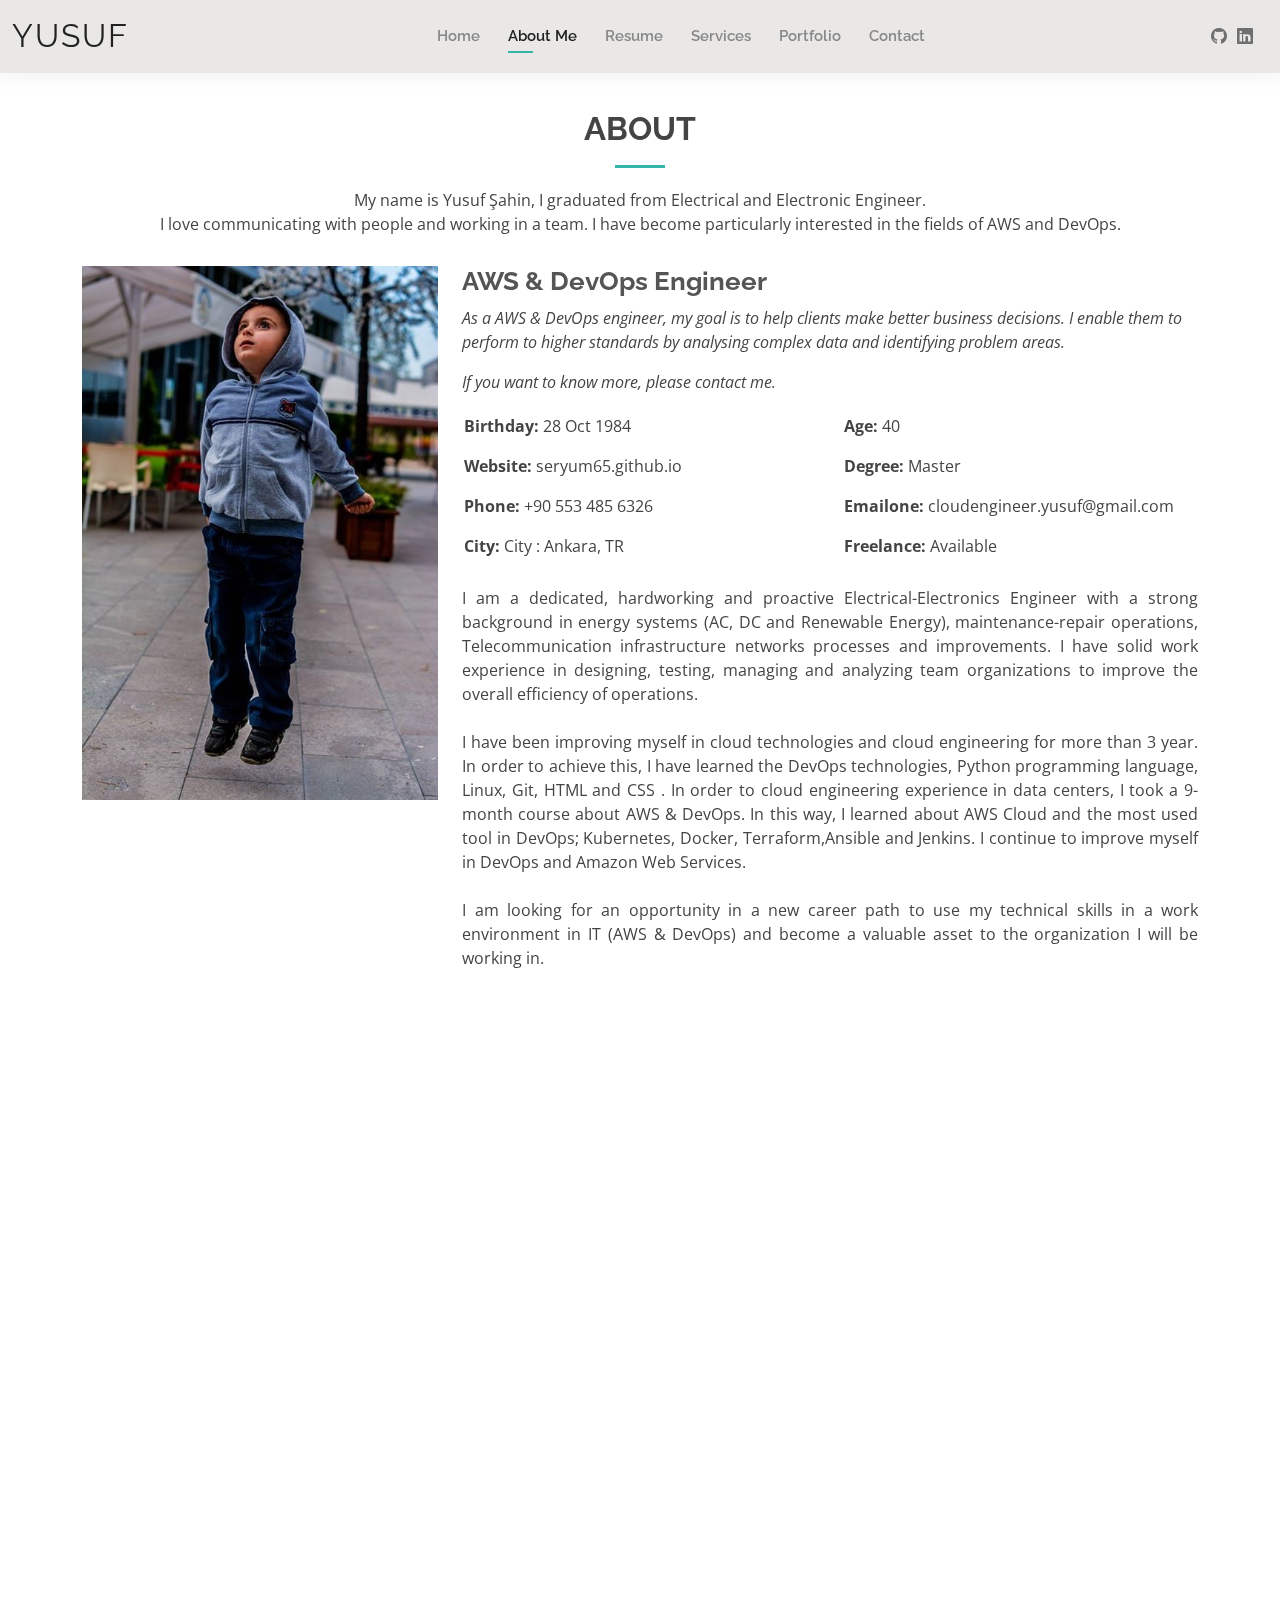
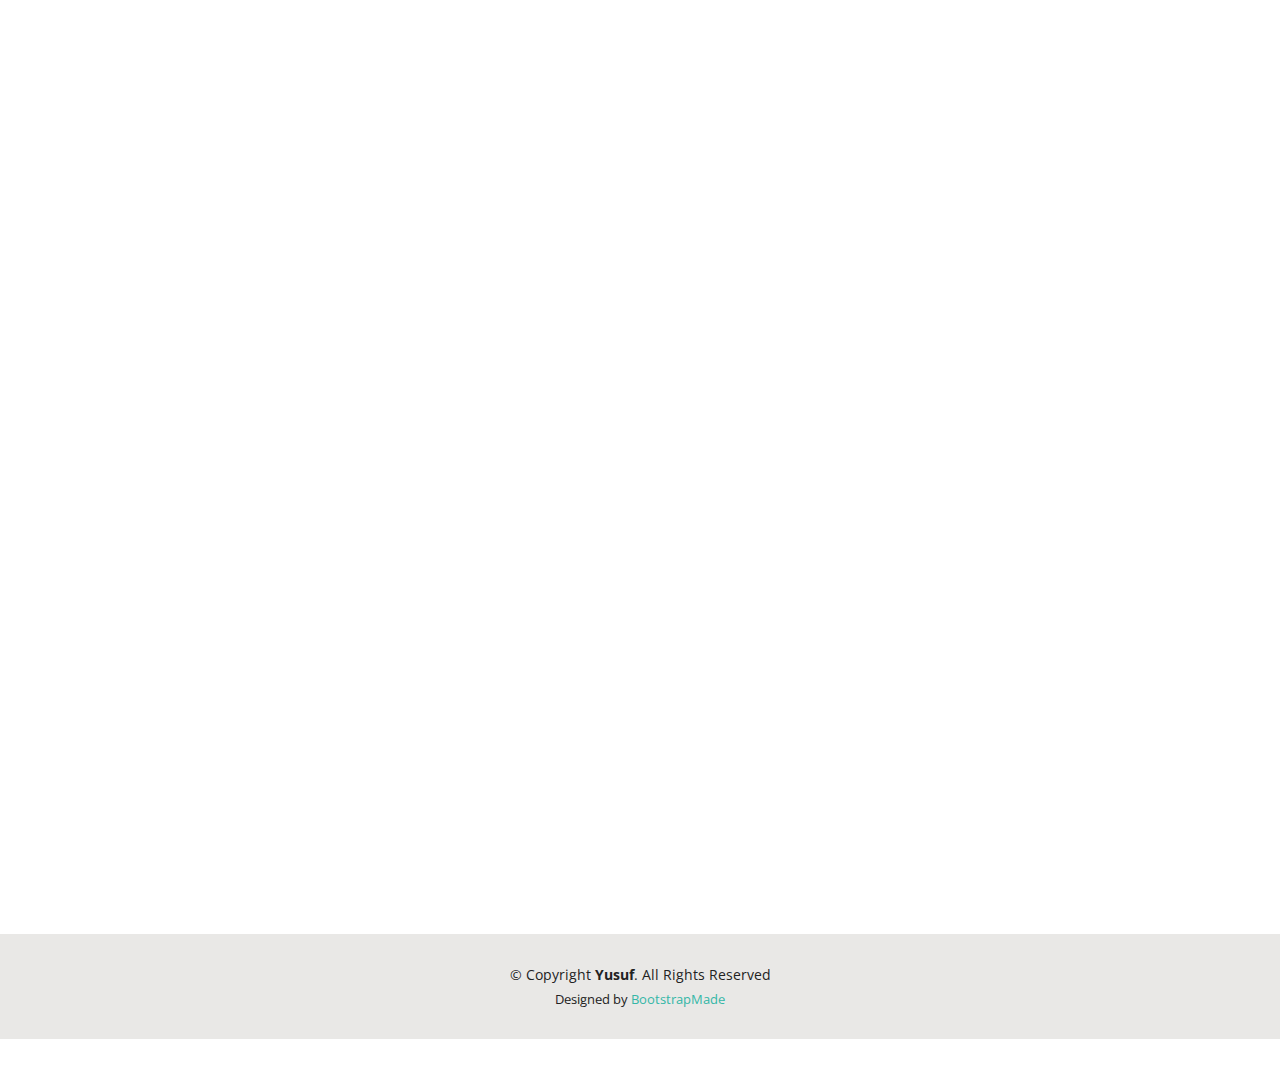
==== about.html @ 9a380975 "updt" ====
<!DOCTYPE html>
<html lang="en">

<head>
  <meta charset="utf-8">
  <meta content="width=device-width, initial-scale=1.0" name="viewport">

  <title>About - Yusuf Offical Website</title>
  <meta content="" name="description">
  <meta content="" name="keywords">

  <!-- Favicons -->
  <link href="assets/img/favicon.png" rel="icon">
  <link href="assets/img/apple-touch-icon.png" rel="apple-touch-icon">

  <!-- Google Fonts -->
  <link href="https://fonts.googleapis.com/css?family=Open+Sans:300,300i,400,400i,600,600i,700,700i|Raleway:300,300i,400,400i,500,500i,600,600i,700,700i|Poppins:300,300i,400,400i,500,500i,600,600i,700,700i" rel="stylesheet">

  <!-- Vendor CSS Files -->
  <link href="assets/vendor/aos/aos.css" rel="stylesheet">
  <link href="assets/vendor/bootstrap/css/bootstrap.min.css" rel="stylesheet">
  <link href="assets/vendor/bootstrap-icons/bootstrap-icons.css" rel="stylesheet">
  <link href="assets/vendor/boxicons/css/boxicons.min.css" rel="stylesheet">
  <link href="assets/vendor/glightbox/css/glightbox.min.css" rel="stylesheet">
  <link href="assets/vendor/swiper/swiper-bundle.min.css" rel="stylesheet">

  <!-- Template Main CSS File -->
  <link href="assets/css/style.css" rel="stylesheet">

  <!-- =======================================================
  * Template Name: Yusuf - v4.7.0
  * Template URL: https://bootstrapmade.com/Yusuf-free-bootstrap-cv-resume-html-template/
  * Author: BootstrapMade.com
  * License: https://bootstrapmade.com/license/
  ======================================================== -->
</head>

<body>

  <!-- ======= Header ======= -->
  <header id="header" class="fixed-top">
    <div class="container-fluid d-flex justify-content-between align-items-center">

      <h1 class="logo me-auto me-lg-0"><a href="index.html">Yusuf</a></h1>
      <!-- Uncomment below if you prefer to use an image logo -->
      <!-- <a href="index.html" class="logo"><img src="assets/img/logo.png" alt="" class="img-fluid"></a>-->

      <nav id="navbar" class="navbar order-last order-lg-0">
        <ul>
          <li><a href="index.html">Home</a></li>
          <li><a class="active" href="about.html">About Me</a></li>
          <li><a href="resume.html">Resume</a></li>
          <li><a href="services.html">Services</a></li>
          <li><a href="portfolio.html">Portfolio</a></li>
          <li><a href="contact.html">Contact</a></li>
        </ul>
        <i class="bi bi-list mobile-nav-toggle"></i>
      </nav><!-- .navbar -->

      <div class="header-social-links">
        <a href="https://github.com/seryum65" class="github"><i class="bi bi-github"></i></a>
        <a href="https://www.linkedin.com/in/sahin-yusuf" class="linkedin"><i class="bi bi-linkedin"></i></i></a>

      </div>

    </div>

  </header><!-- End Header -->

  <main id="main">

    <!-- ======= About Section ======= -->
    <section id="about" class="about">
      <div class="container" data-aos="fade-up">

        <div class="section-title">
          <h2>About</h2>
          <p>My name is Yusuf Şahin, I graduated from Electrical and Electronic Engineer. <br> I love communicating with people and working in a team. I have become particularly interested in the fields of AWS and DevOps.</p>
        </div>
      

        <div class="row">
          <div class="col-lg-4">
            <img src="assets/img/IMG_2608.JPG" class="img-fluid" alt="profil photo" width="600" height="400">
          </div>
          <div class="col-lg-8 pt-4 pt-lg-0 content">
            <h3>AWS &amp; DevOps Engineer</h3>
            <p class="fst-italic">
              As a AWS & DevOps engineer, my goal is to help clients make better business decisions. I enable them to perform to higher standards by analysing complex data and identifying problem areas.
            </p>
            <p class="fst-italic">
              If you want to know more, please contact me.
            </p>
            
            <div class="row">
              <div class="col-lg-6">
                <ul>
                  <li><i class="bi bi-rounded-right"></i> <strong>Birthday:</strong> 28 Oct 1984</li>
                  <li><i class="bi bi-rounded-right"></i> <strong>Website:</strong> seryum65.github.io</li>
                  <li><i class="bi bi-rounded-right"></i> <strong>Phone:</strong> +90 553 485 6326</li>
                  <li><i class="bi bi-rounded-right"></i> <strong>City:</strong> City : Ankara, TR</li>
                </ul>
              </div>
              <div class="col-lg-6">
                <ul>
                  <li><i class="bi bi-rounded-right"></i> <strong>Age:</strong> 40</li>
                  <li><i class="bi bi-rounded-right"></i> <strong>Degree:</strong> Master</li>
                  <li><i class="bi bi-rounded-right"></i> <strong>Emailone:</strong> cloudengineer.yusuf@gmail.com</li>
                  <li><i class="bi bi-rounded-right"></i> <strong>Freelance:</strong> Available</li>
                </ul>
              </div>
            </div>
            <p style="text-align:justify">
              I am a dedicated, hardworking and proactive Electrical-Electronics Engineer with a strong background in energy systems (AC, DC and Renewable Energy), maintenance-repair operations, Telecommunication infrastructure networks processes and improvements. I have solid work experience in designing, testing, managing and analyzing team organizations to improve the overall efficiency of operations. 
              <br><br>
              I have been improving myself in cloud technologies and cloud engineering for more than 3 year. In order to achieve this, I have learned the DevOps technologies, Python programming language, Linux, Git, HTML and CSS . In order to cloud engineering experience in data centers, I took a 9-month course about AWS & DevOps. In this way, I learned about AWS Cloud and the most used tool in DevOps; Kubernetes, Docker, Terraform,Ansible and Jenkins. I continue to improve myself in DevOps and Amazon Web Services.
              <br><br>
              I am looking for an opportunity in a new career path to use my technical skills in a work environment in IT (AWS & DevOps) and become a valuable asset to the organization I will be working in.
            </p>
          </div>
        </div>

      </div>
    </section><!-- End About Section -->

    <!-- ======= Skills Section ======= -->
    <section id="skills" class="skills">
      <div class="container" data-aos="fade-up">

        <div class="section-title">
          <h2>Skills</h2>
          <p>My skills in the field of IT are listed below. For detailed information, please check my resume.</p>
        </div>

        <div class="row skills-content">

          <div class="col-lg-6">

            <div class="progress">
              <span class="skill">AWS <i class="val">95%</i></span>
              <div class="progress-bar-wrap">
                <div class="progress-bar" role="progressbar" aria-valuenow="95" aria-valuemin="0" aria-valuemax="100"></div>
              </div>
            </div>

            <div class="progress">
              <span class="skill">docker <i class="val">98%</i></span>
              <div class="progress-bar-wrap">
                <div class="progress-bar" role="progressbar" aria-valuenow="90" aria-valuemin="0" aria-valuemax="100"></div>
              </div>
            </div>

            <div class="progress">
              <span class="skill">kubernetes <i class="val">95%</i></span>
              <div class="progress-bar-wrap">
                <div class="progress-bar" role="progressbar" aria-valuenow="95" aria-valuemin="0" aria-valuemax="100"></div>
              </div>
            </div>

            <div class="progress">
              <span class="skill">Terraform <i class="val">95%</i></span>
              <div class="progress-bar-wrap">
                <div class="progress-bar" role="progressbar" aria-valuenow="95" aria-valuemin="0" aria-valuemax="100"></div>
              </div>
            </div>

            <div class="progress">
              <span class="skill">Ansible <i class="val">90%</i></span>
              <div class="progress-bar-wrap">
                <div class="progress-bar" role="progressbar" aria-valuenow="90" aria-valuemin="0" aria-valuemax="100"></div>
              </div>
            </div>

          </div>

          <div class="col-lg-6">

            <div class="progress">
              <span class="skill">Git & GitHub <i class="val">100%</i></span>
              <div class="progress-bar-wrap">
                <div class="progress-bar" role="progressbar" aria-valuenow="100" aria-valuemin="0" aria-valuemax="100"></div>
              </div>
            </div>

            <div class="progress">
              <span class="skill">Python <i class="val">90%</i></span>
              <div class="progress-bar-wrap">
                <div class="progress-bar" role="progressbar" aria-valuenow="90" aria-valuemin="0" aria-valuemax="100"></div>
              </div>
            </div>

            <div class="progress">
              <span class="skill">Java <i class="val">85%</i></span>
              <div class="progress-bar-wrap">
                <div class="progress-bar" role="progressbar" aria-valuenow="85" aria-valuemin="0" aria-valuemax="100"></div>
              </div>
            </div>

            <div class="progress">
              <span class="skill">Linux <i class="val">95%</i></span>
              <div class="progress-bar-wrap">
                <div class="progress-bar" role="progressbar" aria-valuenow="95" aria-valuemin="0" aria-valuemax="100"></div>
              </div>
            </div>

            <div class="progress">
              <span class="skill">SQL <i class="val">90%</i></span>
              <div class="progress-bar-wrap">
                <div class="progress-bar" role="progressbar" aria-valuenow="90" aria-valuemin="0" aria-valuemax="100"></div>
              </div>
            </div>

          </div>

        </div>

      </div>
    </section><!-- End Skills Section -->

    <!-- ======= Facts Section ======= -->
    <section id="facts" class="facts">
      <div class="container" data-aos="fade-up">

        <div class="section-title">
          <h2>Facts</h2>
          
        </div>

        <div class="row counters">

          <div class="col-lg-3 col-6 text-center">
            <span data-purecounter-start="0" data-purecounter-end="24" data-purecounter-duration="1" class="purecounter"></span>
            <p>Certificates</p>
          </div>

          <div class="col-lg-3 col-6 text-center">
            <span data-purecounter-start="0" data-purecounter-end="548" data-purecounter-duration="1" class="purecounter"></span>
            <p>Projects</p>
          </div>

          <div class="col-lg-3 col-6 text-center">
            <span data-purecounter-start="0" data-purecounter-end="225" data-purecounter-duration="1" class="purecounter"></span>
            <p>Training and Seminers</p>
          </div>

          <div class="col-lg-3 col-6 text-center">
            <span data-purecounter-start="0" data-purecounter-end="28" data-purecounter-duration="1" class="purecounter"></span>
            <p>Qualifications</p>
          </div>

        </div>

      </div>
    </section><!-- End Facts Section -->

    <!-- ======= Projects Section ======= -->
    <section id="testimonials" class="testimonials">
      <div class="container" data-aos="fade-up">

        <div class="section-title">
          <h2>Projects</h2>
          <p>I tried to present the projects according to the topics that I have done so far in the field of IT.</p>
        </div>

        <div class="testimonials-slider swiper" data-aos="fade-up" data-aos-delay="100">
          <div class="swiper-wrapper">

            <div class="swiper-slide">
              <div class="testimonial-item">
                <img src="assets/img/testimonials/AWS_400x400.jpg" class="testimonial-img" alt="">
                <h3>AWS - Amazon Web Services </h3>
                <h4>Expert</h4>
                <p>
                  <i class="bx bxs-quote-alt-left quote-icon-left"></i>
                  Used Amazon Web Services with hands on exercises: EC2, S3, EBS, VPC, ELB, Autoscaling, IAM, Security Groups, Cloud Formation, Cloud Watch, Simple Queue Service (SQS), Lambda, (ECR), EKS, Elastic Container Service (ECS), AWS CLI, Cloud Front, Route 53, Certiﬁcate Manager etc...
                  <i class="bx bxs-quote-alt-right quote-icon-right"></i>
                </p>
              </div>
            </div><!-- End testimonial item -->

            <div class="swiper-slide">
              <div class="testimonial-item">
                <img src="assets/img/testimonials/devops.jpg" class="testimonial-img" alt="">
                <h3>DevOps</h3>
                <h4>Expert</h4>
                <p>
                  <i class="bx bxs-quote-alt-left quote-icon-left"></i>
                  Expert in designing and building effective Continuous Integration and Delivery (CI/CD) pipelines using containerization, orchestration, monitoring, infrastructure automation tools, configuration management tools, and AWS solutions. Highly adaptable, flexible professional who embraces teamwork but also likes to work independently. Armed with remarkable problem solving, multitasking, and time management abilities.
                  <i class="bx bxs-quote-alt-right quote-icon-right"></i>
                </p>
              </div>
            </div><!-- End testimonial item -->

            <div class="swiper-slide">
              <div class="testimonial-item">
                <img src="assets/img/testimonials/Docker.png" class="testimonial-img" alt="">
                <h3>docker</h3>
                <h4>Expert</h4>
                <p>
                  <i class="bx bxs-quote-alt-left quote-icon-left"></i>
                  Learned knowledge of basic operation and how to handle volumes on Docker containers, understanding to networking and images in Docker, understanding to Docker Compose... 
                  <i class="bx bxs-quote-alt-right quote-icon-right"></i>
                </p>
              </div>
            </div><!-- End testimonial item -->

            <div class="swiper-slide">
              <div class="testimonial-item">
                <img src="assets/img/testimonials/linux_penguin400.jpg" class="testimonial-img" alt="">
                <h3>Linux</h3>
                <h4>İntermediate</h4>
                <p>
                  <i class="bx bxs-quote-alt-left quote-icon-left"></i>
                  LOADİNG...
                  <i class="bx bxs-quote-alt-right quote-icon-right"></i>
                </p>
              </div>
            </div><!-- End testimonial item -->

            <div class="swiper-slide">
              <div class="testimonial-item">
                <img src="assets/img/testimonials/kubernetes_400x400.png" class="testimonial-img" alt="">
                <h3>kubernetes</h3>
                <h4>Expert</h4>
                <p>
                  <i class="bx bxs-quote-alt-left quote-icon-left"></i>
                  LOADİNG...
                  <i class="bx bxs-quote-alt-right quote-icon-right"></i>
                </p>
              </div>
            </div><!-- End testimonial item -->

          </div>
          <div class="swiper-pagination"></div>
        </div>

      </div>
    </section><!-- End Testimonials Section -->

  </main><!-- End #main -->

  <!-- ======= Footer ======= -->
  <footer id="footer">
    <div class="container">
      <div class="copyright">
        &copy; Copyright <strong><span>Yusuf</span></strong>. All Rights Reserved
      </div>
      <div class="credits">
        <!-- All the links in the footer should remain intact. -->
        <!-- You can delete the links only if you purchased the pro version. -->
        <!-- Licensing information: https://bootstrapmade.com/license/ -->
        <!-- Purchase the pro version with working PHP/AJAX contact form: https://bootstrapmade.com/Yusuf-free-bootstrap-cv-resume-html-template/ -->
        Designed by <a href="https://bootstrapmade.com/">BootstrapMade</a>
      </div>
    </div>
  </footer><!-- End  Footer -->

  <div id="preloader"></div>
  <a href="#" class="back-to-top d-flex align-items-center justify-content-center"><i class="bi bi-arrow-up-short"></i></a>

  <!-- Vendor JS Files -->
  <script src="assets/vendor/purecounter/purecounter.js"></script>
  <script src="assets/vendor/aos/aos.js"></script>
  <script src="assets/vendor/bootstrap/js/bootstrap.bundle.min.js"></script>
  <script src="assets/vendor/glightbox/js/glightbox.min.js"></script>
  <script src="assets/vendor/isotope-layout/isotope.pkgd.min.js"></script>
  <script src="assets/vendor/swiper/swiper-bundle.min.js"></script>
  <script src="assets/vendor/waypoints/noframework.waypoints.js"></script>
  <script src="assets/vendor/php-email-form/validate.js"></script>

  <!-- Template Main JS File -->
  <script src="assets/js/main.js"></script>

</body>

</html>
---- assets/css/style.css ----
/**
* Template Name: Kelly - v4.7.0
* Template URL: https://bootstrapmade.com/kelly-free-bootstrap-cv-resume-html-template/
* Author: BootstrapMade.com
* License: https://bootstrapmade.com/license/
*/

/*--------------------------------------------------------------
# General
--------------------------------------------------------------*/
body {
  font-family: "Open Sans", sans-serif;
  color: #444444;
}

a {
  color: #34b7a7;
  text-decoration: none;
}

a:hover {
  color: #51cdbe;
  text-decoration: none;
}

h1, h2, h3, h4, h5, h6 {
  font-family: "Raleway", sans-serif;
}

#main {
  margin-top: 50px;
}
@media (max-width: 992px) {
  #main {
    margin-top: 30px;
  }
}

/*--------------------------------------------------------------
# Preloader
--------------------------------------------------------------*/
#preloader {
  position: fixed;
  top: 0;
  left: 0;
  right: 0;
  bottom: 0;
  z-index: 9999;
  overflow: hidden;
  background: #fff;
}

#preloader:before {
  content: "";
  position: fixed;
  top: calc(50% - 30px);
  left: calc(50% - 30px);
  border: 6px solid #34b7a7;
  border-top-color: #dcf5f2;
  border-radius: 50%;
  width: 60px;
  height: 60px;
  -webkit-animation: animate-preloader 1s linear infinite;
  animation: animate-preloader 1s linear infinite;
}

@-webkit-keyframes animate-preloader {
  0% {
    transform: rotate(0deg);
  }
  100% {
    transform: rotate(360deg);
  }
}

@keyframes animate-preloader {
  0% {
    transform: rotate(0deg);
  }
  100% {
    transform: rotate(360deg);
  }
}
/*--------------------------------------------------------------
# Back to top button
--------------------------------------------------------------*/
.back-to-top {
  position: fixed;
  visibility: hidden;
  opacity: 0;
  right: 15px;
  bottom: 15px;
  z-index: 996;
  background: #34b7a7;
  width: 40px;
  height: 40px;
  border-radius: 50px;
  transition: all 0.4s;
}
.back-to-top i {
  font-size: 24px;
  color: #fff;
  line-height: 0;
}
.back-to-top:hover {
  background: #49cbbb;
  color: #fff;
}
.back-to-top.active {
  visibility: visible;
  opacity: 1;
}

/*--------------------------------------------------------------
# Header
--------------------------------------------------------------*/
#header {
  background: #e9e8e6;
  box-shadow: 0px 0px 25px 0 rgba(0, 0, 0, 0.08);
  z-index: 997;
  padding: 15px 0;
}
#header .logo {
  font-size: 32px;
  margin: 0;
  padding: 0;
  line-height: 1;
  font-weight: 400;
  letter-spacing: 2px;
  text-transform: uppercase;
}
#header .logo a {
  color: #222222;
}
#header .logo img {
  max-height: 40px;
}
@media (max-width: 992px) {
  #header .logo {
    font-size: 28px;
  }
}

/*--------------------------------------------------------------
# Header Social Links
--------------------------------------------------------------*/
.header-social-links {
  padding-right: 15px;
}
.header-social-links a {
  color: #6f6f6f;
  padding-left: 6px;
  display: inline-block;
  line-height: 0px;
  transition: 0.3s;
  font-size: 16px;
}
.header-social-links a:hover {
  color: #34b7a7;
}

/*--------------------------------------------------------------
# Navigation Menu
--------------------------------------------------------------*/
/**
* Desktop Navigation 
*/
.navbar {
  padding: 0;
}
.navbar ul {
  margin: 0;
  padding: 0;
  display: flex;
  list-style: none;
  align-items: center;
}
.navbar li {
  position: relative;
  padding: 10px 0 10px 28px;
}
.navbar a, .navbar a:focus {
  display: flex;
  align-items: center;
  justify-content: space-between;
  font-family: "Raleway", sans-serif;
  font-size: 15px;
  font-weight: 600;
  color: #888888;
  white-space: nowrap;
  transition: 0.3s;
  position: relative;
}
.navbar a i, .navbar a:focus i {
  font-size: 12px;
  line-height: 0;
  margin-left: 5px;
}
.navbar > ul > li > a:before {
  content: "";
  position: absolute;
  width: 0;
  height: 2px;
  bottom: -5px;
  left: 0;
  background-color: #34b7a7;
  visibility: hidden;
  width: 0px;
  transition: all 0.3s ease-in-out 0s;
}
.navbar a:hover:before, .navbar li:hover > a:before, .navbar .active:before {
  visibility: visible;
  width: 25px;
}
.navbar a:hover, .navbar .active, .navbar .active:focus, .navbar li:hover > a {
  color: #222222;
}
.navbar .dropdown ul {
  display: block;
  position: absolute;
  left: 14px;
  top: calc(100% + 30px);
  margin: 0;
  padding: 10px 0;
  z-index: 99;
  opacity: 0;
  visibility: hidden;
  background: #fff;
  box-shadow: 0px 0px 30px rgba(127, 137, 161, 0.25);
  transition: 0.3s;
  border-radius: 4px;
}
.navbar .dropdown ul li {
  min-width: 200px;
  padding: 0;
}
.navbar .dropdown ul a {
  padding: 10px 20px;
  font-size: 15px;
  text-transform: none;
  font-weight: 600;
}
.navbar .dropdown ul a i {
  font-size: 12px;
}
.navbar .dropdown ul a:hover, .navbar .dropdown ul .active:hover, .navbar .dropdown ul li:hover > a {
  color: #34b7a7;
}
.navbar .dropdown:hover > ul {
  opacity: 1;
  top: 100%;
  visibility: visible;
}
.navbar .dropdown .dropdown ul {
  top: 0;
  left: calc(100% - 30px);
  visibility: hidden;
}
.navbar .dropdown .dropdown:hover > ul {
  opacity: 1;
  top: 0;
  left: 100%;
  visibility: visible;
}
@media (max-width: 1366px) {
  .navbar .dropdown .dropdown ul {
    left: -90%;
  }
  .navbar .dropdown .dropdown:hover > ul {
    left: -100%;
  }
}

/**
* Mobile Navigation 
*/
.mobile-nav-toggle {
  color: #222222;
  font-size: 28px;
  cursor: pointer;
  display: none;
  line-height: 0;
  transition: 0.5s;
}
.mobile-nav-toggle.bi-x {
  color: #fff;
}

@media (max-width: 991px) {
  .mobile-nav-toggle {
    display: block;
  }

  .navbar ul {
    display: none;
  }
}
.navbar-mobile {
  position: fixed;
  overflow: hidden;
  top: 0;
  right: 0;
  left: 0;
  bottom: 0;
  background: rgba(9, 9, 9, 0.9);
  transition: 0.3s;
  z-index: 999;
}
.navbar-mobile .mobile-nav-toggle {
  position: absolute;
  top: 15px;
  right: 15px;
}
.navbar-mobile ul {
  display: block;
  position: absolute;
  top: 55px;
  right: 15px;
  bottom: 15px;
  left: 15px;
  padding: 10px 0;
  border-radius: 10px;
  background-color: #fff;
  overflow-y: auto;
  transition: 0.3s;
}
.navbar-mobile a, .navbar-mobile a:focus {
  font-size: 15px;
  padding-right: 15px;
  color: #222222;
}
.navbar-mobile a:hover, .navbar-mobile .active, .navbar-mobile li:hover > a {
  color: #34b7a7;
}
.navbar-mobile .getstarted, .navbar-mobile .getstarted:focus {
  margin: 15px;
}
.navbar-mobile .dropdown ul {
  position: static;
  display: none;
  margin: 10px 20px;
  padding: 10px 0;
  z-index: 99;
  opacity: 1;
  visibility: visible;
  background: #fff;
  box-shadow: 0px 0px 30px rgba(127, 137, 161, 0.25);
}
.navbar-mobile .dropdown ul li {
  min-width: 200px;
}
.navbar-mobile .dropdown ul a {
  padding: 10px 20px;
}
.navbar-mobile .dropdown ul a i {
  font-size: 12px;
}
.navbar-mobile .dropdown ul a:hover, .navbar-mobile .dropdown ul .active:hover, .navbar-mobile .dropdown ul li:hover > a {
  color: #34b7a7;
}
.navbar-mobile .dropdown > .dropdown-active {
  display: block;
}

/*--------------------------------------------------------------
# Hero Section
--------------------------------------------------------------*/
#hero {
  width: 100%;
  height: 100vh;
  background: url("../img/hero-bg9.jpg") top right;
  background-size: cover;
  
}
#hero .container {
  padding-top: 70px;
  position: relative;
}
@media (max-width: 992px) {
  #hero .container {
    padding-top: 58px;
  }
}
#hero h1 {
  margin: 0;
  font-size: 48px;
  font-weight: 700;
  line-height: 56px;
  color: #222222;
}
#hero h2 {
  color: #6f6f6f;
  margin: 10px 0 0 0;
  font-size: 22px;
}
#hero .btn-about {
  font-family: "Raleway", sans-serif;
  text-transform: uppercase;
  font-weight: 600;
  font-size: 12px;
  letter-spacing: 1px;
  display: inline-block;
  padding: 12px 40px;
  border-radius: 50px;
  transition: 0.5s;
  margin-top: 30px;
  color: #fff;
  background: #34b7a7;
}
#hero .btn-about:hover {
  background: #3dc8b7;
}
@media (min-width: 1024px) {
  #hero {
    background-attachment: fixed;
  }
}
@media (max-width: 992px) {
  #hero:before {
    content: "";
    background: rgba(255, 255, 255, 0.8);
    position: absolute;
    bottom: 0;
    top: 0;
    left: 0;
    right: 0;
  }
  #hero h1 {
    font-size: 28px;
    line-height: 36px;
  }
  #hero h2 {
    font-size: 18px;
    line-height: 24px;
  }
}

/*--------------------------------------------------------------
# Sections General
--------------------------------------------------------------*/
section {
  padding: 60px 0;
}

.section-bg {
  background-color: #e7f8f6;
}

.section-title {
  text-align: center;
  padding-bottom: 30px;
}
.section-title h2 {
  font-size: 32px;
  font-weight: bold;
  text-transform: uppercase;
  margin-bottom: 20px;
  padding-bottom: 20px;
  position: relative;
}
.section-title h2::after {
  content: "";
  position: absolute;
  display: block;
  width: 50px;
  height: 3px;
  background: #34b7a7;
  bottom: 0;
  left: calc(50% - 25px);
}
.section-title p {
  margin-bottom: 0;
}

/*--------------------------------------------------------------
# Cta
--------------------------------------------------------------*/
.cta {
  background: linear-gradient(rgba(0, 0, 0, 0.6), rgba(0, 0, 0, 0.6)), url("../img/bg-1.jpg") fixed center center;
  background-size: cover;
  padding: 80px 0;
}
.cta h3 {
  color: #fff;
  font-size: 28px;
  font-weight: 700;
}
.cta p {
  color: #fff;
}
.cta .cta-btn {
  font-family: "Raleway", sans-serif;
  text-transform: uppercase;
  font-weight: 500;
  font-size: 16px;
  letter-spacing: 1px;
  display: inline-block;
  padding: 8px 20px;
  border-radius: 2px;
  transition: 0.5s;
  margin: 10px;
  border: 2px solid #fff;
  color: #fff;
}
.cta .cta-btn:hover {
  background: #34b7a7;
  border: 2px solid #34b7a7;
}
@media (max-width: 1024px) {
  .cta {
    background-attachment: scroll;
  }
}
@media (min-width: 769px) {
  .cta .cta-btn-container {
    display: flex;
    align-items: center;
    justify-content: flex-end;
  }
}

/*--------------------------------------------------------------
# About
--------------------------------------------------------------*/
.about .content h3 {
  font-weight: 700;
  font-size: 26px;
  color: #555555;
}
.about .content ul {
  list-style: none;
  padding: 0;
}
.about .content ul li {
  padding-bottom: 10px;
}
.about .content ul i {
  font-size: 20px;
  padding-right: 2px;
  color: #34b7a7;
}
.about .content p:last-child {
  margin-bottom: 0;
}

/*--------------------------------------------------------------
# Skills
--------------------------------------------------------------*/
.skills .progress {
  height: 60px;
  display: block;
  background: none;
  border-radius: 0;
}
.skills .progress .skill {
  padding: 10px 0;
  margin: 0 0 6px 0;
  text-transform: uppercase;
  display: block;
  font-weight: 600;
  font-family: "Poppins", sans-serif;
  color: #222222;
}
.skills .progress .skill .val {
  float: right;
  font-style: normal;
}
.skills .progress-bar-wrap {
  background: #f3f3f3;
}
.skills .progress-bar {
  width: 1px;
  height: 10px;
  transition: 0.9s;
  background-color: #34b7a7;
}

/*--------------------------------------------------------------
# Facts
--------------------------------------------------------------*/
.facts .counters span {
  font-size: 48px;
  display: block;
  color: #34b7a7;
}
.facts .counters p {
  padding: 0;
  margin: 0 0 20px 0;
  font-family: "Raleway", sans-serif;
  font-size: 14px;
  
}

/*--------------------------------------------------------------
# Testimonials
--------------------------------------------------------------*/
.testimonials .section-header {
  margin-bottom: 40px;
}
.testimonials .testimonials-carousel, .testimonials .testimonials-slider {
  overflow: hidden;
}
.testimonials .testimonial-item {
  text-align: center;
}
.testimonials .testimonial-item .testimonial-img {
  width: 120px;
  border-radius: 50%;
  border: 4px solid #fff;
  margin: 0 auto;
}
.testimonials .testimonial-item h3 {
  font-size: 20px;
  font-weight: bold;
  margin: 10px 0 5px 0;
  color: #111;
}
.testimonials .testimonial-item h4 {
  font-size: 14px;
  color: #999;
  margin: 0 0 15px 0;
}
.testimonials .testimonial-item .quote-icon-left, .testimonials .testimonial-item .quote-icon-right {
  color: #c8efea;
  font-size: 26px;
}
.testimonials .testimonial-item .quote-icon-left {
  display: inline-block;
  left: -5px;
  position: relative;
}
.testimonials .testimonial-item .quote-icon-right {
  display: inline-block;
  right: -5px;
  position: relative;
  top: 10px;
}
.testimonials .testimonial-item p {
  font-style: italic;
  margin: 0 auto 15px auto;
}
@media (min-width: 992px) {
  .testimonials .testimonial-item p {
    width: 80%;
  }
}
.testimonials .swiper-pagination {
  margin-top: 20px;
  position: relative;
}
.testimonials .swiper-pagination .swiper-pagination-bullet {
  width: 12px;
  height: 12px;
  background-color: #fff;
  opacity: 1;
  border: 1px solid #34b7a7;
}
.testimonials .swiper-pagination .swiper-pagination-bullet-active {
  background-color: #34b7a7;
}

/*--------------------------------------------------------------
# Resume
--------------------------------------------------------------*/
.resume .resume-title {
  font-size: 26px;
  font-weight: 400;
  margin-top: 20px;
  margin-bottom: 20px;
  color: #222222;
}
.resume .resume-item {
  padding: 0 0 20px 20px;
  margin-top: -2px;
  border-left: 2px solid #34b7a7;
  position: relative;
}
.resume .resume-item h4 {
  line-height: 18px;
  font-size: 18px;
  font-weight: 600;
  font-family: "Poppins", sans-serif;
  color: #1d685f;
  margin-bottom: 10px;
}
.resume .resume-item h5 {
  font-size: 16px;
  background: #effbf9;
  padding: 5px 15px;
  display: inline-block;
  font-weight: 600;
  margin-bottom: 10px;
  color: #34b7a7;
}
.resume .resume-item ul {
  padding-left: 20px;
}
.resume .resume-item ul li {
  padding-bottom: 10px;
}
.resume .resume-item:last-child {
  padding-bottom: 0;
}
.resume .resume-item::before {
  content: "";
  position: absolute;
  width: 16px;
  height: 16px;
  border-radius: 50px;
  left: -9px;
  top: 0;
  background: #fff;
  border: 2px solid #34b7a7;
}

/*--------------------------------------------------------------
# Services
--------------------------------------------------------------*/
.services .icon-box {
  text-align: center;
  padding: 70px 20px 80px 20px;
  transition: all ease-in-out 0.3s;
  background: #fff;
  box-shadow: 0px 0 35px 0 rgba(0, 0, 0, 0.08);
}
.services .icon-box .icon {
  margin: 0 auto;
  width: 100px;
  height: 100px;
  display: flex;
  align-items: center;
  justify-content: center;
  transition: ease-in-out 0.3s;
  position: relative;
}
.services .icon-box .icon i {
  font-size: 36px;
  transition: 0.5s;
  position: relative;
}
.services .icon-box .icon svg {
  position: absolute;
  top: 0;
  left: 0;
}
.services .icon-box .icon svg path {
  transition: 0.5s;
  fill: #f5f5f5;
}
.services .icon-box h4 {
  font-weight: 600;
  margin: 10px 0 15px 0;
  font-size: 22px;
}
.services .icon-box h4 a {
  color: #222222;
  transition: ease-in-out 0.3s;
}
.services .icon-box p {
  line-height: 24px;
  font-size: 14px;
  margin-bottom: 0;
}
.services .iconbox-blue i {
  color: #47aeff;
}
.services .iconbox-blue:hover .icon i {
  color: #fff;
}
.services .iconbox-blue:hover .icon path {
  fill: #47aeff;
}
.services .iconbox-orange i {
  color: #ffa76e;
}
.services .iconbox-orange:hover .icon i {
  color: #fff;
}
.services .iconbox-orange:hover .icon path {
  fill: #ffa76e;
}
.services .iconbox-pink i {
  color: #e80368;
}
.services .iconbox-pink:hover .icon i {
  color: #fff;
}
.services .iconbox-pink:hover .icon path {
  fill: #e80368;
}
.services .iconbox-yellow i {
  color: #ffbb2c;
}
.services .iconbox-yellow:hover .icon i {
  color: #fff;
}
.services .iconbox-yellow:hover .icon path {
  fill: #ffbb2c;
}
.services .iconbox-red i {
  color: #ff5828;
}
.services .iconbox-red:hover .icon i {
  color: #fff;
}
.services .iconbox-red:hover .icon path {
  fill: #ff5828;
}
.services .iconbox-teal i {
  color: #11dbcf;
}
.services .iconbox-teal:hover .icon i {
  color: #fff;
}
.services .iconbox-teal:hover .icon path {
  fill: #11dbcf;
}

/*--------------------------------------------------------------
# Portfolio
--------------------------------------------------------------*/
.portfolio .portfolio-item {
  margin-bottom: 30px;
}
.portfolio #portfolio-flters {
  padding: 0;
  margin: 0 auto 20px auto;
  list-style: none;
  text-align: center;
}
.portfolio #portfolio-flters li {
  cursor: pointer;
  display: inline-block;
  padding: 8px 16px 10px 16px;
  font-size: 13px;
  font-weight: 500;
  line-height: 1;
  text-transform: uppercase;
  color: #444444;
  margin-bottom: 5px;
  transition: all 0.3s ease-in-out;
  border-radius: 50px;
}
.portfolio #portfolio-flters li:hover, .portfolio #portfolio-flters li.filter-active {
  color: #fff;
  background: #34b7a7;
}
.portfolio #portfolio-flters li:last-child {
  margin-right: 0;
}
.portfolio .portfolio-wrap {
  transition: 0.3s;
  position: relative;
  overflow: hidden;
  z-index: 1;
  background: rgba(34, 34, 34, 0.6);
}
.portfolio .portfolio-wrap::before {
  content: "";
  background: rgba(34, 34, 34, 0.6);
  position: absolute;
  left: 0;
  right: 0;
  top: 0;
  bottom: 0;
  transition: all ease-in-out 0.3s;
  z-index: 2;
  opacity: 0;
}
.portfolio .portfolio-wrap img {
  transition: all ease-in-out 0.3s;
}
.portfolio .portfolio-wrap .portfolio-info {
  opacity: 0;
  position: absolute;
  top: 0;
  left: 0;
  right: 0;
  bottom: 0;
  z-index: 3;
  transition: all ease-in-out 0.3s;
  display: flex;
  flex-direction: column;
  justify-content: flex-end;
  align-items: flex-start;
  padding: 20px;
}
.portfolio .portfolio-wrap .portfolio-info h4 {
  font-size: 20px;
  color: #fff;
  font-weight: 600;
}
.portfolio .portfolio-wrap .portfolio-info p {
  color: rgba(255, 255, 255, 0.7);
  font-size: 14px;
  text-transform: uppercase;
  padding: 0;
  margin: 0;
  font-style: italic;
}
.portfolio .portfolio-wrap .portfolio-links {
  text-align: center;
  z-index: 4;
}
.portfolio .portfolio-wrap .portfolio-links a {
  color: #fff;
  margin: 0 5px 0 0;
  font-size: 28px;
  display: inline-block;
  transition: 0.3s;
}
.portfolio .portfolio-wrap .portfolio-links a:hover {
  color: #78d9cd;
}
.portfolio .portfolio-wrap:hover::before {
  opacity: 1;
}
.portfolio .portfolio-wrap:hover img {
  transform: scale(1.2);
}
.portfolio .portfolio-wrap:hover .portfolio-info {
  opacity: 1;
}

/*--------------------------------------------------------------
# Portfolio Details
--------------------------------------------------------------*/
.portfolio-details {
  padding-top: 0;
}
.portfolio-details .portfolio-details-slider img {
  width: 100%;
}
.portfolio-details .portfolio-details-slider .swiper-pagination {
  margin-top: 20px;
  position: relative;
}
.portfolio-details .portfolio-details-slider .swiper-pagination .swiper-pagination-bullet {
  width: 12px;
  height: 12px;
  background-color: #fff;
  opacity: 1;
  border: 1px solid #34b7a7;
}
.portfolio-details .portfolio-details-slider .swiper-pagination .swiper-pagination-bullet-active {
  background-color: #34b7a7;
}
.portfolio-details .portfolio-info {
  padding: 30px;
  box-shadow: 0px 0 30px rgba(34, 34, 34, 0.08);
}
.portfolio-details .portfolio-info h3 {
  font-size: 22px;
  font-weight: 700;
  margin-bottom: 20px;
  padding-bottom: 20px;
  border-bottom: 1px solid #eee;
}
.portfolio-details .portfolio-info ul {
  list-style: none;
  padding: 0;
  font-size: 15px;
}
.portfolio-details .portfolio-info ul li + li {
  margin-top: 10px;
}
.portfolio-details .portfolio-description {
  padding-top: 30px;
}
.portfolio-details .portfolio-description h2 {
  font-size: 26px;
  font-weight: 700;
  margin-bottom: 20px;
}
.portfolio-details .portfolio-description p {
  padding: 0;
}

/*--------------------------------------------------------------
# Contact
--------------------------------------------------------------*/
.contact .info {
  width: 100%;
  background: #fff;
}
.contact .info i {
  font-size: 20px;
  color: #34b7a7;
  float: left;
  width: 44px;
  height: 44px;
  background: #effbf9;
  display: flex;
  justify-content: center;
  align-items: center;
  border-radius: 50px;
  transition: all 0.3s ease-in-out;
}
.contact .info h4 {
  padding: 0 0 0 60px;
  font-size: 22px;
  font-weight: 600;
  margin-bottom: 5px;
  color: #222222;
}
.contact .info p {
  padding: 0 0 0 60px;
  margin-bottom: 0;
  font-size: 14px;
  color: #555555;
}
.contact .info .email, .contact .info .phone {
  margin-top: 40px;
}
.contact .info .email:hover i, .contact .info .address:hover i, .contact .info .phone:hover i {
  background: #34b7a7;
  color: #fff;
}
.contact .php-email-form {
  width: 100%;
  background: #fff;
}
.contact .php-email-form .form-group {
  padding-bottom: 8px;
}
.contact .php-email-form .error-message {
  display: none;
  color: #fff;
  background: #ed3c0d;
  text-align: center;
  padding: 15px;
  font-weight: 600;
}
.contact .php-email-form .sent-message {
  display: none;
  color: #fff;
  background: #18d26e;
  text-align: center;
  padding: 15px;
  font-weight: 600;
}
.contact .php-email-form .loading {
  display: none;
  background: #fff;
  text-align: center;
  padding: 15px;
}
.contact .php-email-form .loading:before {
  content: "";
  display: inline-block;
  border-radius: 50%;
  width: 24px;
  height: 24px;
  margin: 0 10px -6px 0;
  border: 3px solid #18d26e;
  border-top-color: #eee;
  -webkit-animation: animate-loading 1s linear infinite;
  animation: animate-loading 1s linear infinite;
}
.contact .php-email-form input, .contact .php-email-form textarea {
  border-radius: 4px;
  box-shadow: none;
  font-size: 14px;
}
.contact .php-email-form input:focus, .contact .php-email-form textarea:focus {
  border-color: #34b7a7;
}
.contact .php-email-form input {
  height: 44px;
}
.contact .php-email-form textarea {
  padding: 10px 12px;
}
.contact .php-email-form button[type=submit] {
  background: #34b7a7;
  border: 0;
  padding: 10px 30px 12px 30px;
  color: #fff;
  transition: 0.4s;
  border-radius: 50px;
}
.contact .php-email-form button[type=submit]:hover {
  background: #3dc8b7;
}
@-webkit-keyframes animate-loading {
  0% {
    transform: rotate(0deg);
  }
  100% {
    transform: rotate(360deg);
  }
}
@keyframes animate-loading {
  0% {
    transform: rotate(0deg);
  }
  100% {
    transform: rotate(360deg);
  }
}

/*--------------------------------------------------------------
# Footer
--------------------------------------------------------------*/
#footer {
  background: #e9e8e6;
  padding: 30px 0;
  color: #222222;
  font-size: 14px;
  text-align: center;
}
#footer .credits {
  padding-top: 5px;
  font-size: 13px;
}
#footer .credits a {
  color: #34b7a7;
}
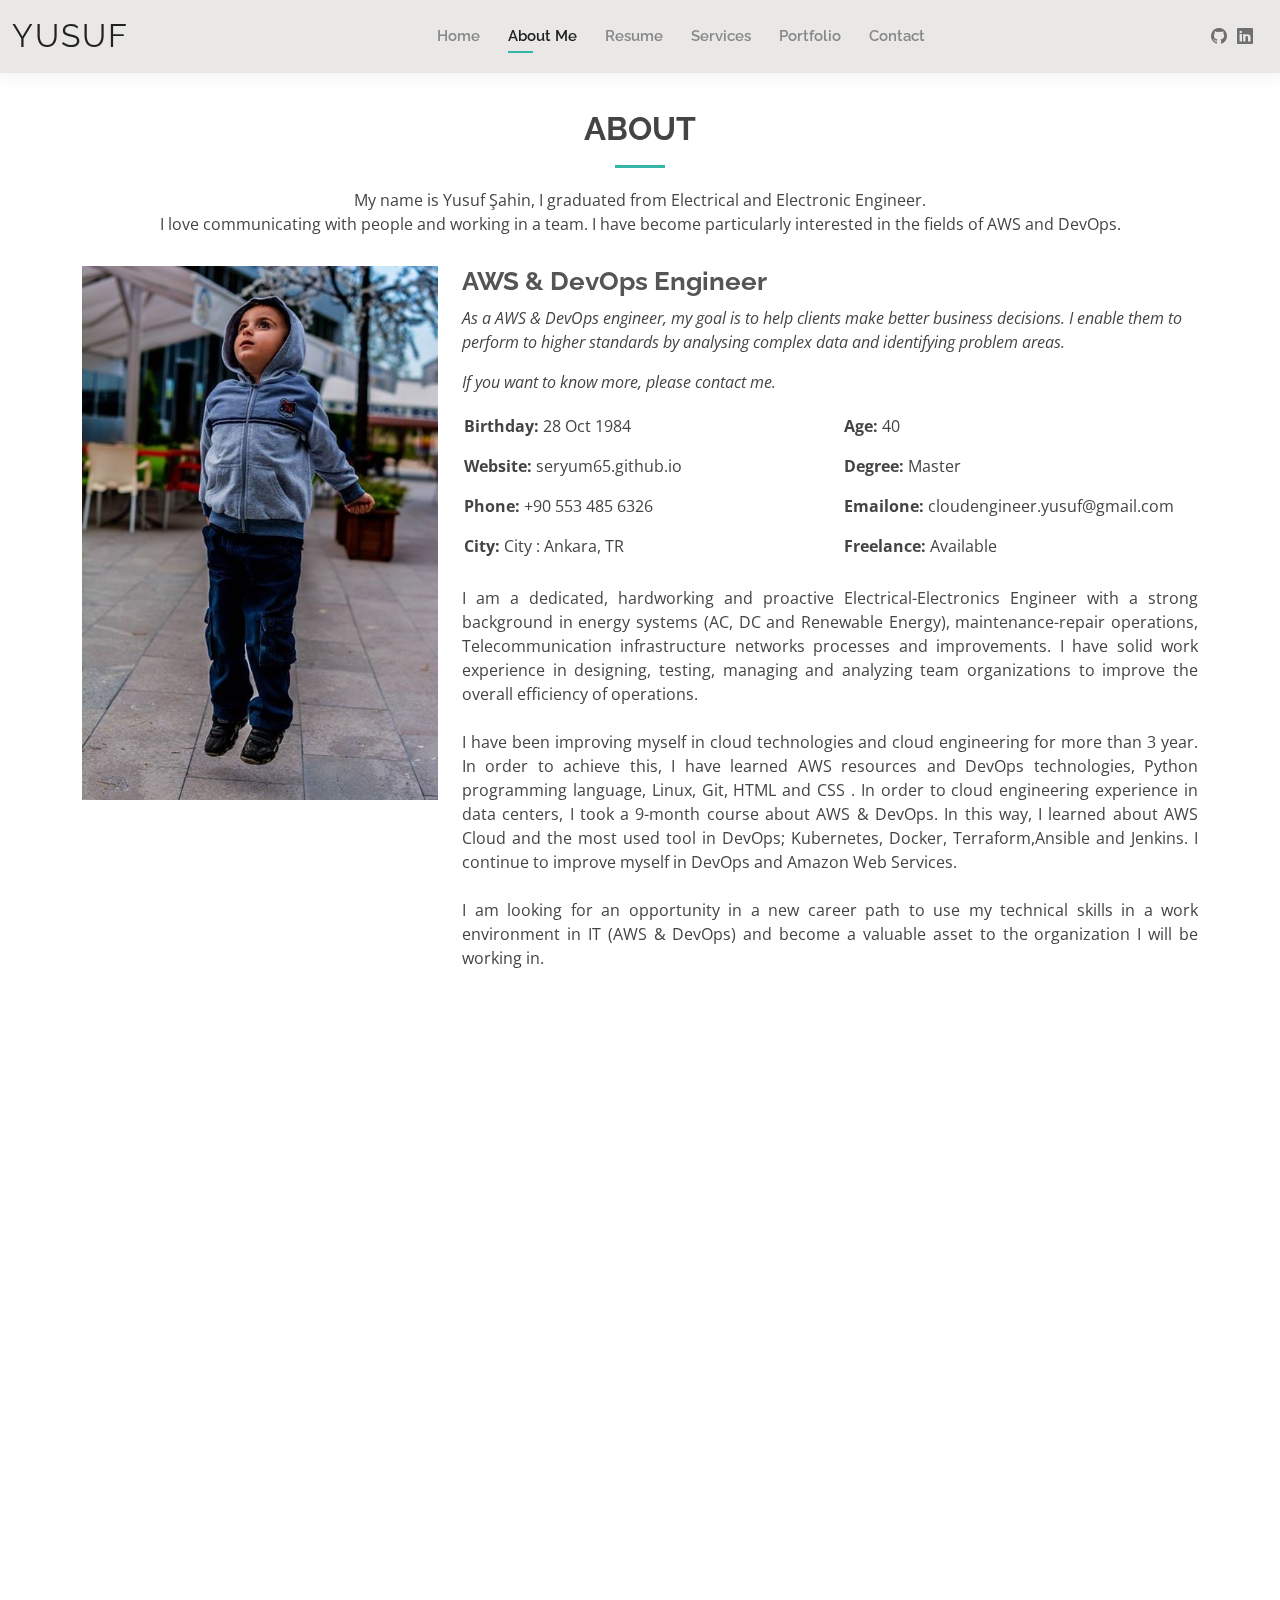
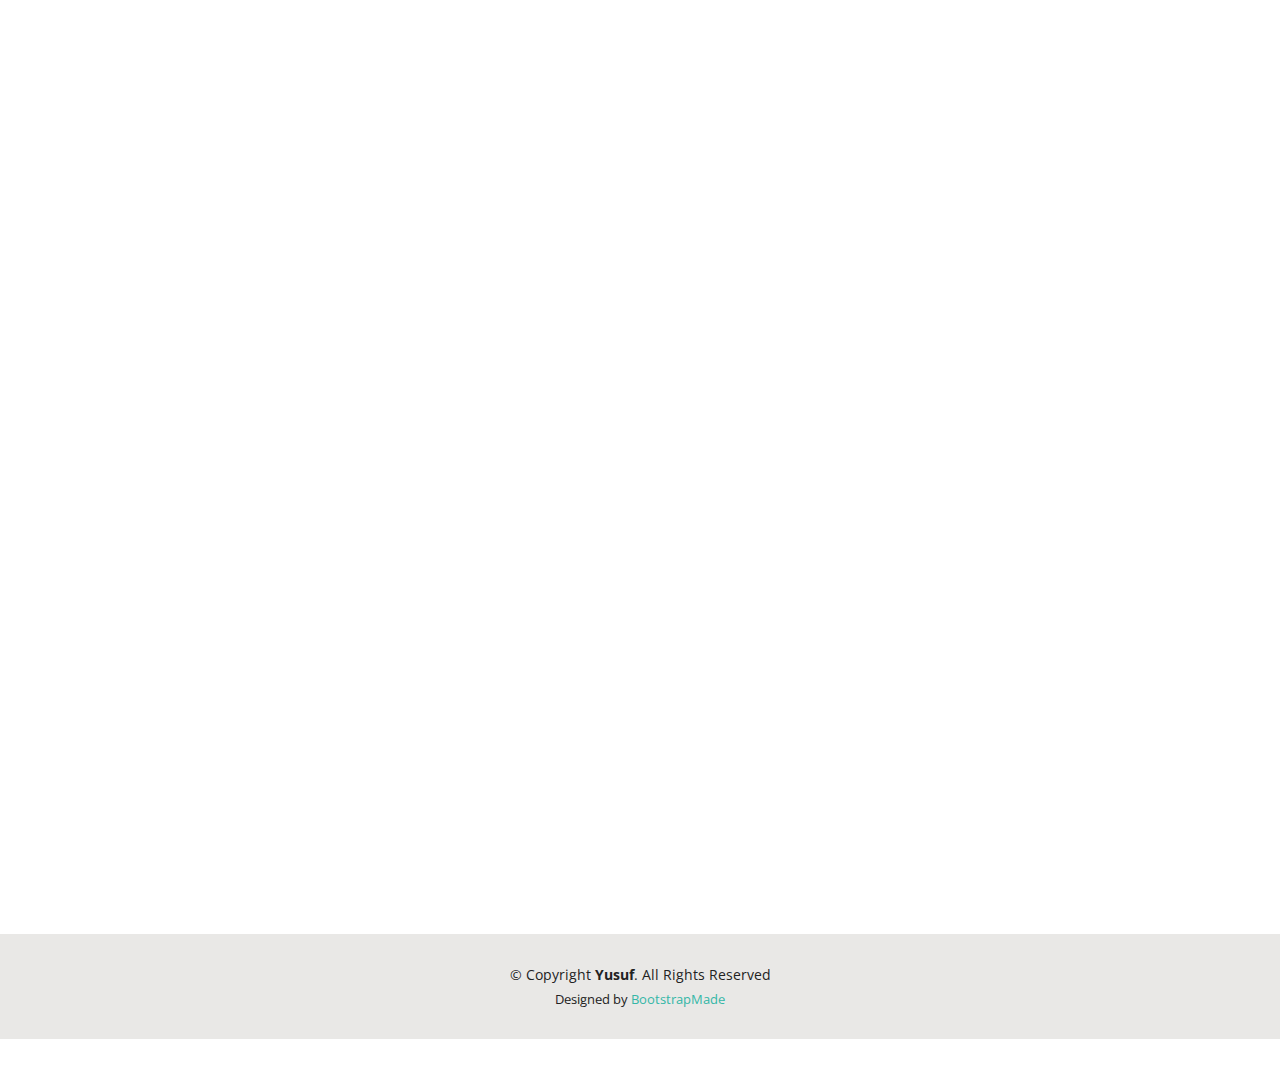
==== commit 03c84253: "updt" ====
--- a/about.html
+++ b/about.html
@@ -113,7 +113,7 @@
             <p style="text-align:justify">
               I am a dedicated, hardworking and proactive Electrical-Electronics Engineer with a strong background in energy systems (AC, DC and Renewable Energy), maintenance-repair operations, Telecommunication infrastructure networks processes and improvements. I have solid work experience in designing, testing, managing and analyzing team organizations to improve the overall efficiency of operations. 
               <br><br>
-              I have been improving myself in cloud technologies and cloud engineering for more than 3 year. In order to achieve this, I have learned the DevOps technologies, Python programming language, Linux, Git, HTML and CSS . In order to cloud engineering experience in data centers, I took a 9-month course about AWS & DevOps. In this way, I learned about AWS Cloud and the most used tool in DevOps; Kubernetes, Docker, Terraform,Ansible and Jenkins. I continue to improve myself in DevOps and Amazon Web Services.
+              I have been improving myself in cloud technologies and cloud engineering for more than 3 year. In order to achieve this, I have learned AWS resources and DevOps technologies, Python programming language, Linux, Git, HTML and CSS . In order to cloud engineering experience in data centers, I took a 9-month course about AWS & DevOps. In this way, I learned about AWS Cloud and the most used tool in DevOps; Kubernetes, Docker, Terraform,Ansible and Jenkins. I continue to improve myself in DevOps and Amazon Web Services.
               <br><br>
               I am looking for an opportunity in a new career path to use my technical skills in a work environment in IT (AWS & DevOps) and become a valuable asset to the organization I will be working in.
             </p>
@@ -253,13 +253,13 @@
       </div>
     </section><!-- End Facts Section -->
 
-    <!-- ======= Projects Section ======= -->
+    <!-- ======= Trainings Section ======= -->
     <section id="testimonials" class="testimonials">
       <div class="container" data-aos="fade-up">
 
         <div class="section-title">
-          <h2>Projects</h2>
-          <p>I tried to present the projects according to the topics that I have done so far in the field of IT.</p>
+          <h2>Important Trainings</h2>
+          <p>I tried to present the Trainings according to the topics that I have done so far in the field of IT.</p>
         </div>
 
         <div class="testimonials-slider swiper" data-aos="fade-up" data-aos-delay="100">
@@ -306,25 +306,25 @@
 
             <div class="swiper-slide">
               <div class="testimonial-item">
+                <img src="assets/img/testimonials/kubernetes_400x400.png" class="testimonial-img" alt="">
+                <h3>kubernetes</h3>
+                <h4>Expert</h4>
+                <p>
+                  <i class="bx bxs-quote-alt-left quote-icon-left"></i>
+                  Knowledge of how to install, configure and  basic operations kubernetes, networking and service discovery, volumes, secrets and config-map, autoscaling and microservices, basic operations of Helm, how to configure liveness, readiness and startup probes for containers, pod scheduling, managing resources for containers, args & command fields of a pod, Kubernetes NetworkPolicy.      
+                  <i class="bx bxs-quote-alt-right quote-icon-right"></i>
+                </p>
+              </div>
+            </div><!-- End testimonial item -->
+
+            <div class="swiper-slide">
+              <div class="testimonial-item">
                 <img src="assets/img/testimonials/linux_penguin400.jpg" class="testimonial-img" alt="">
                 <h3>Linux</h3>
                 <h4>İntermediate</h4>
                 <p>
                   <i class="bx bxs-quote-alt-left quote-icon-left"></i>
-                  LOADİNG...
-                  <i class="bx bxs-quote-alt-right quote-icon-right"></i>
-                </p>
-              </div>
-            </div><!-- End testimonial item -->
-
-            <div class="swiper-slide">
-              <div class="testimonial-item">
-                <img src="assets/img/testimonials/kubernetes_400x400.png" class="testimonial-img" alt="">
-                <h3>kubernetes</h3>
-                <h4>Expert</h4>
-                <p>
-                  <i class="bx bxs-quote-alt-left quote-icon-left"></i>
-                  LOADİNG...
+                  [how to manage files,manage users and groups],[ how to use environment variables,package managers,filters and control operators, sed & awk command and crontab,regular expression ],[how to script in shell, how to use conditional statements, loops,functions in shell] in Linux 
                   <i class="bx bxs-quote-alt-right quote-icon-right"></i>
                 </p>
               </div>
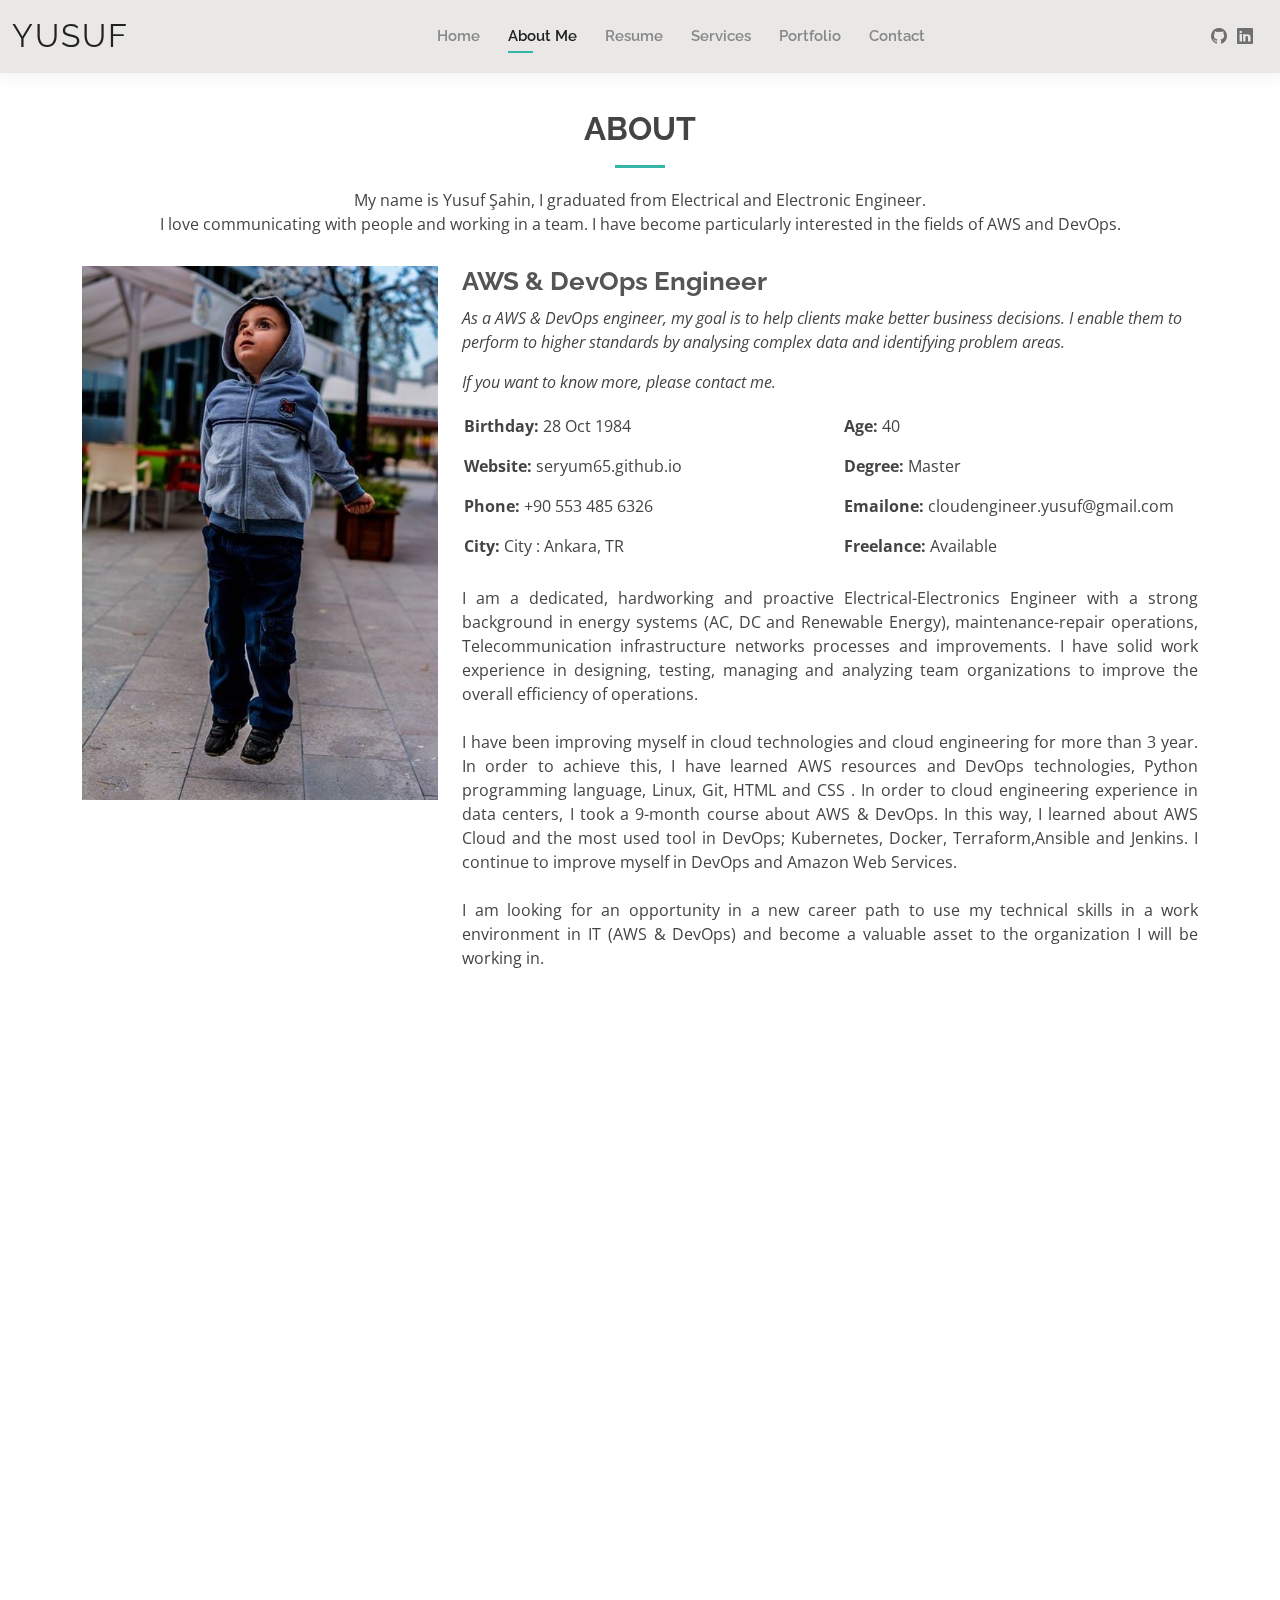
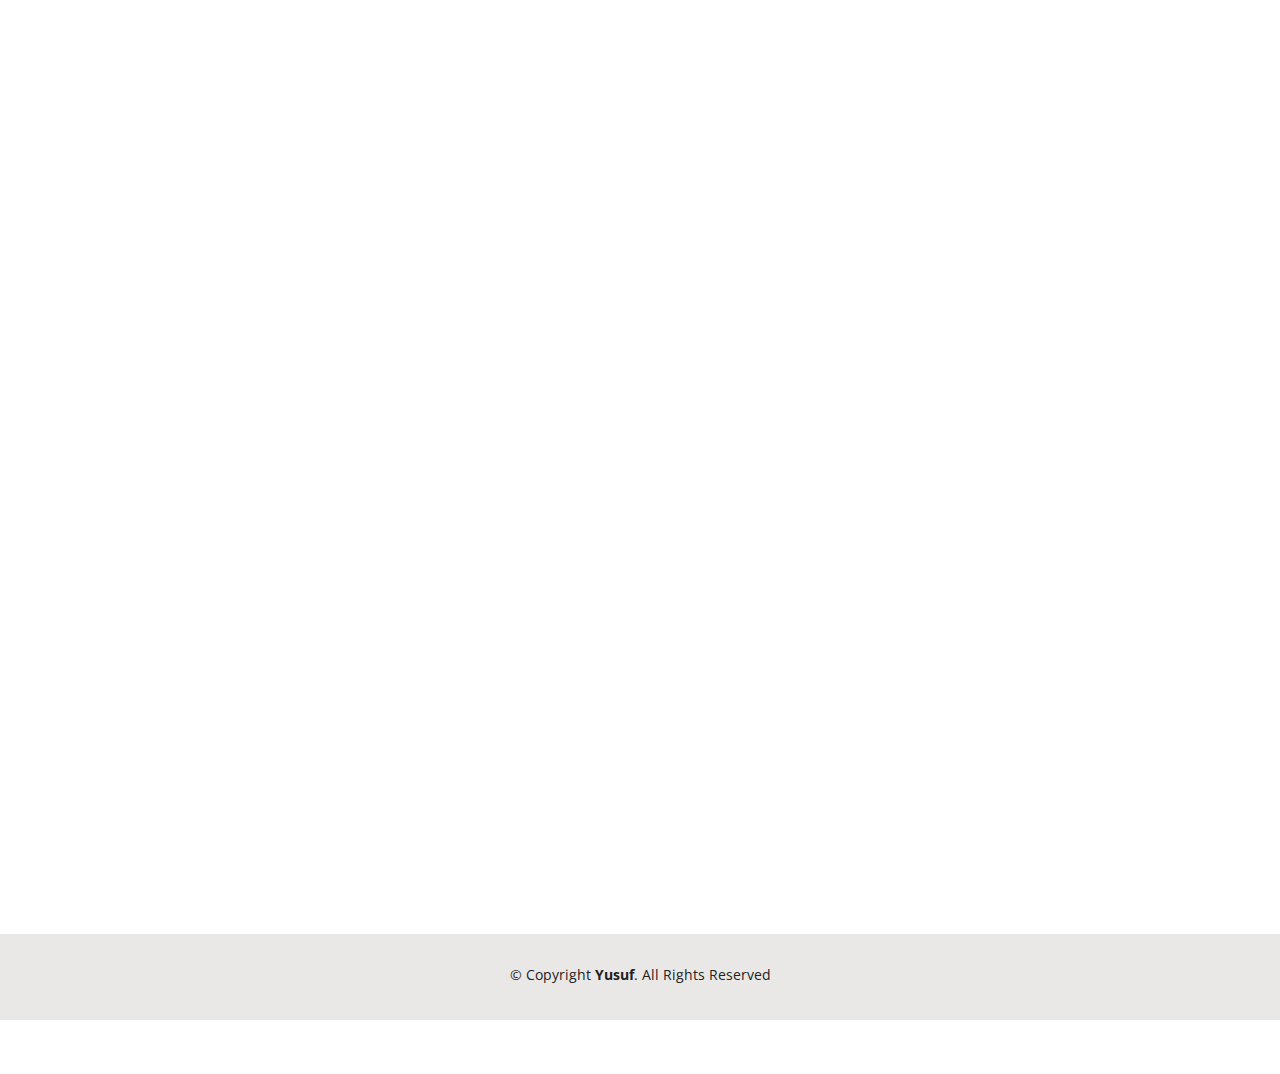
==== commit 6eb76e19: "updt" ====
--- a/about.html
+++ b/about.html
@@ -5,7 +5,7 @@
   <meta charset="utf-8">
   <meta content="width=device-width, initial-scale=1.0" name="viewport">
 
-  <title>About - Yusuf Offical Website</title>
+  <title>Yusuf Offical Website</title>
   <meta content="" name="description">
   <meta content="" name="keywords">
 
@@ -350,7 +350,6 @@
         <!-- You can delete the links only if you purchased the pro version. -->
         <!-- Licensing information: https://bootstrapmade.com/license/ -->
         <!-- Purchase the pro version with working PHP/AJAX contact form: https://bootstrapmade.com/Yusuf-free-bootstrap-cv-resume-html-template/ -->
-        Designed by <a href="https://bootstrapmade.com/">BootstrapMade</a>
       </div>
     </div>
   </footer><!-- End  Footer -->
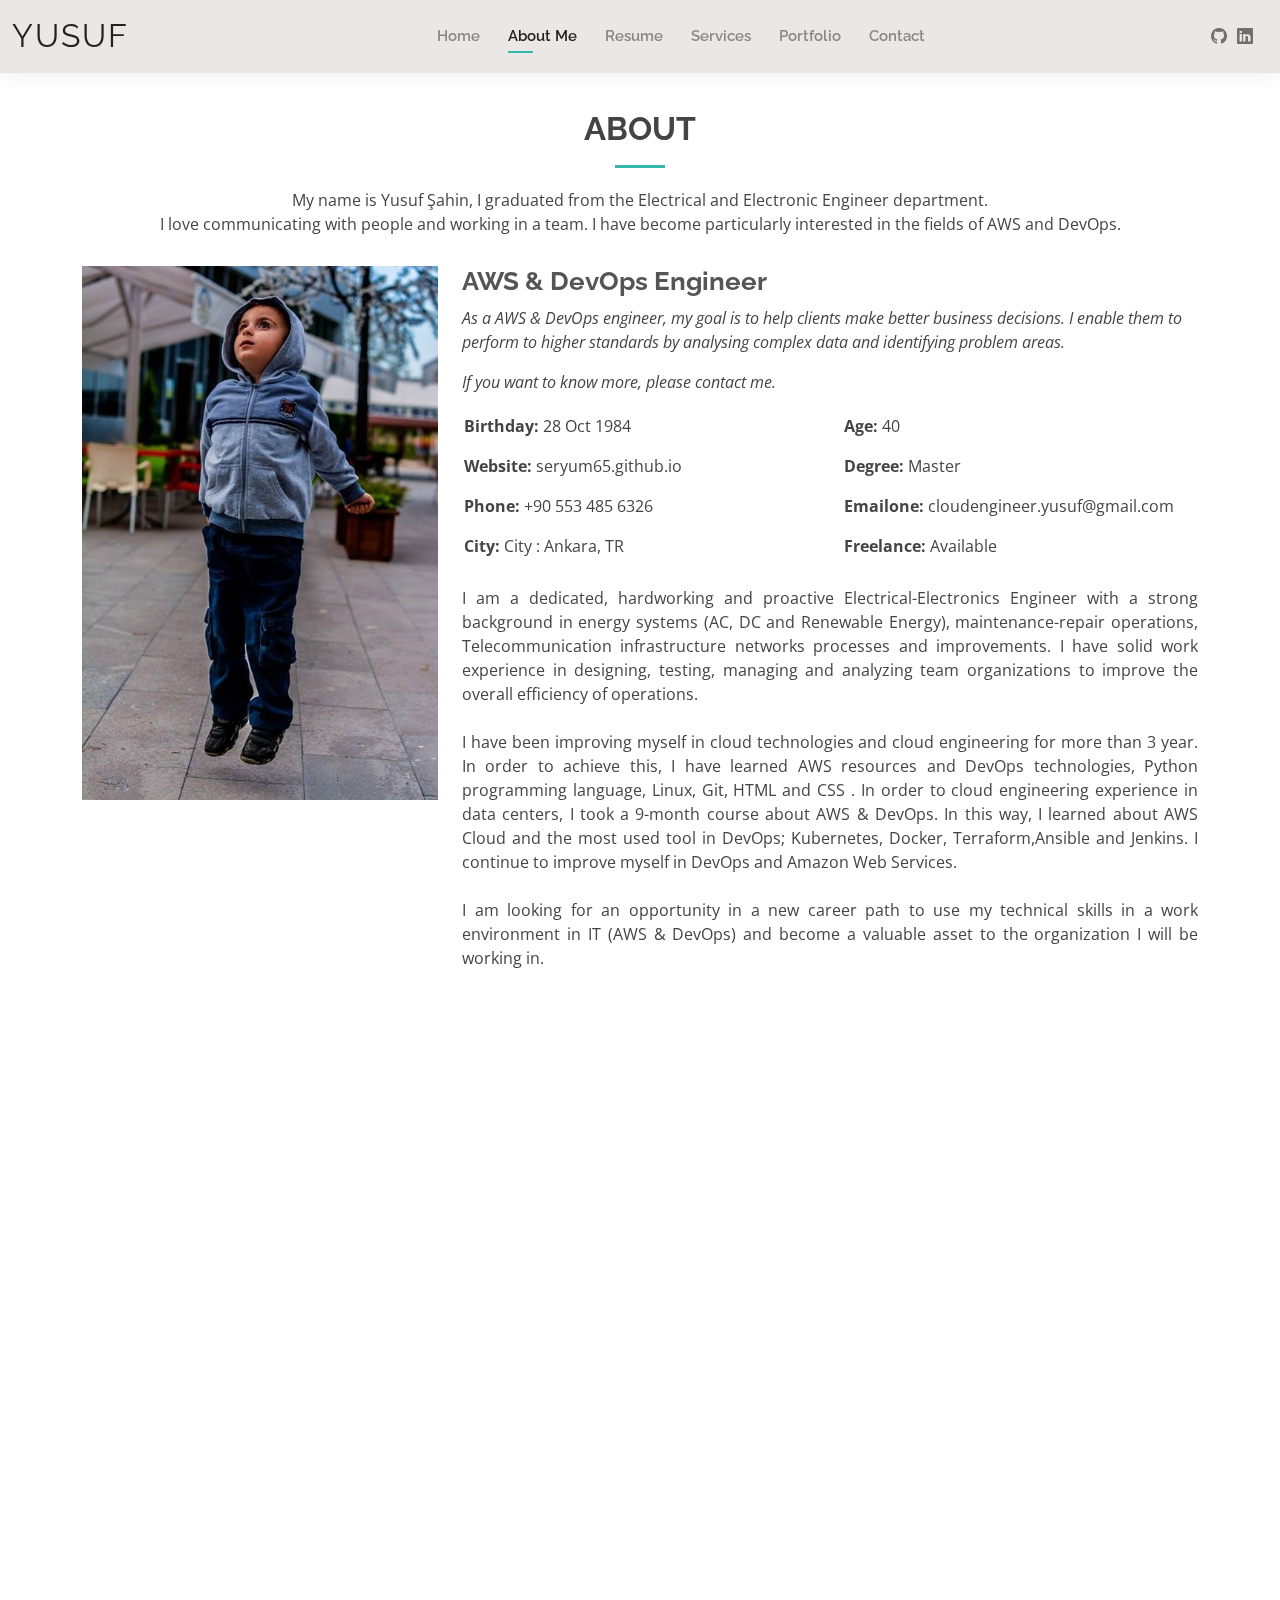
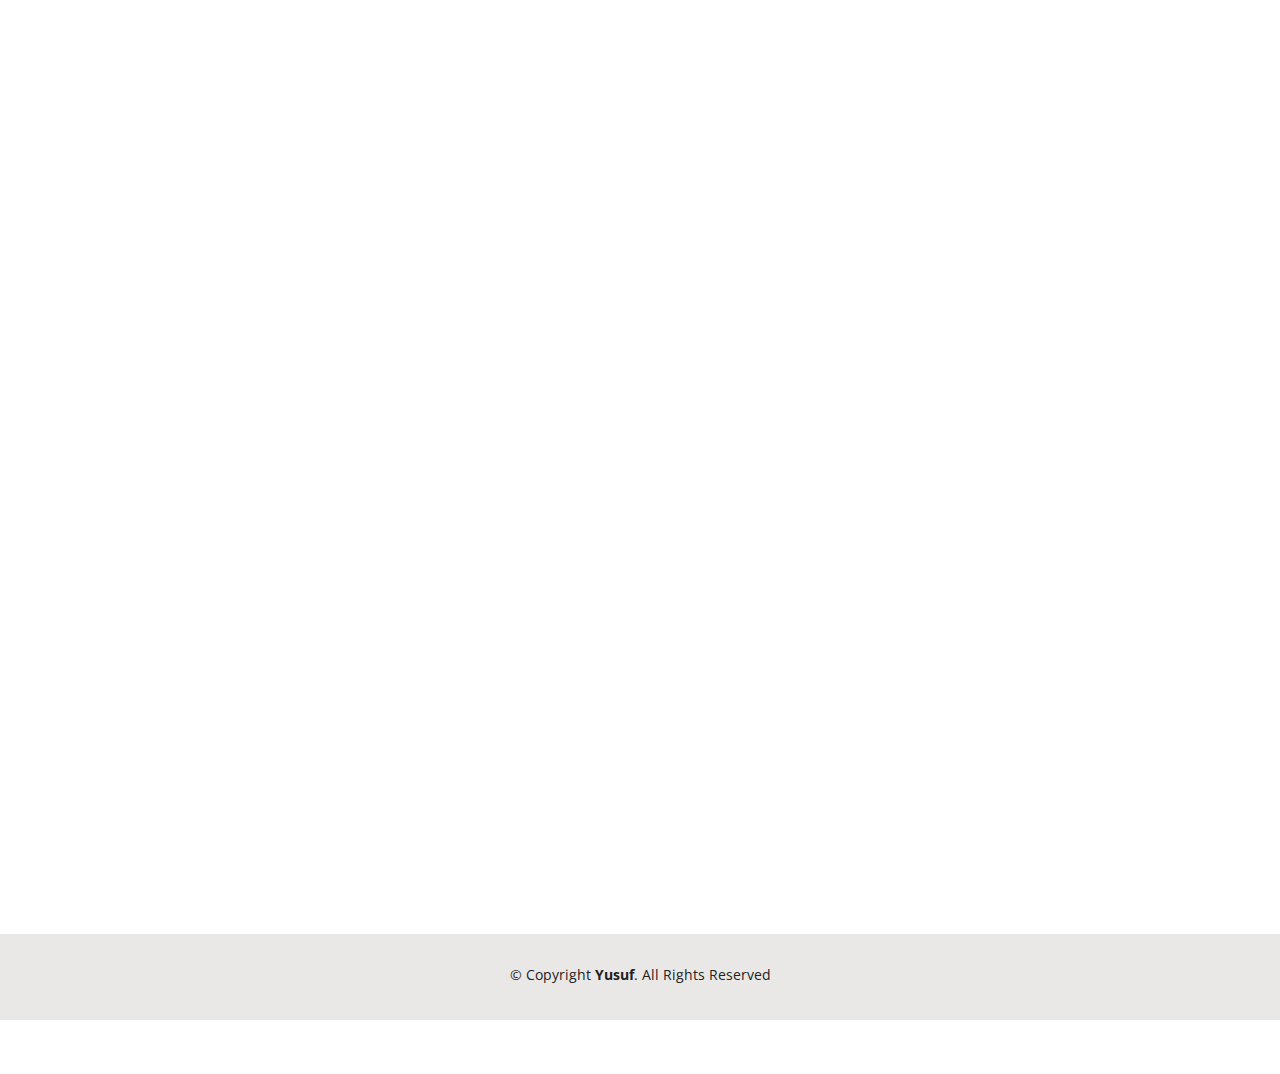
==== commit 1d21e4bc: "updated-2024" ====
--- a/about.html
+++ b/about.html
@@ -75,7 +75,7 @@
 
         <div class="section-title">
           <h2>About</h2>
-          <p>My name is Yusuf Şahin, I graduated from Electrical and Electronic Engineer. <br> I love communicating with people and working in a team. I have become particularly interested in the fields of AWS and DevOps.</p>
+          <p>My name is Yusuf Şahin, I graduated from the Electrical and Electronic Engineer department. <br> I love communicating with people and working in a team. I have become particularly interested in the fields of AWS and DevOps.</p>
         </div>
       
 
--- a/assets/css/style.css
+++ b/assets/css/style.css
@@ -368,7 +368,7 @@
 #hero {
   width: 100%;
   height: 100vh;
-  background: url("../img/hero-bg9.jpg") top right;
+  background: url("../img/hero-bg7.jpg") top right;
   background-size: cover;
   
 }
@@ -792,7 +792,7 @@
   color: #ffbb2c;
 }
 .services .iconbox-yellow:hover .icon i {
-  color: #fff;
+  color: #4b8bbe;
 }
 .services .iconbox-yellow:hover .icon path {
   fill: #ffbb2c;
@@ -805,6 +805,15 @@
 }
 .services .iconbox-red:hover .icon path {
   fill: #ff5828;
+}
+.services .iconbox-black i {
+  color: #090909;
+}
+.services .iconbox-black:hover .icon i {
+  color: #fff;
+}
+.services .iconbox-black:hover .icon path {
+  fill: #181817;
 }
 .services .iconbox-teal i {
   color: #11dbcf;
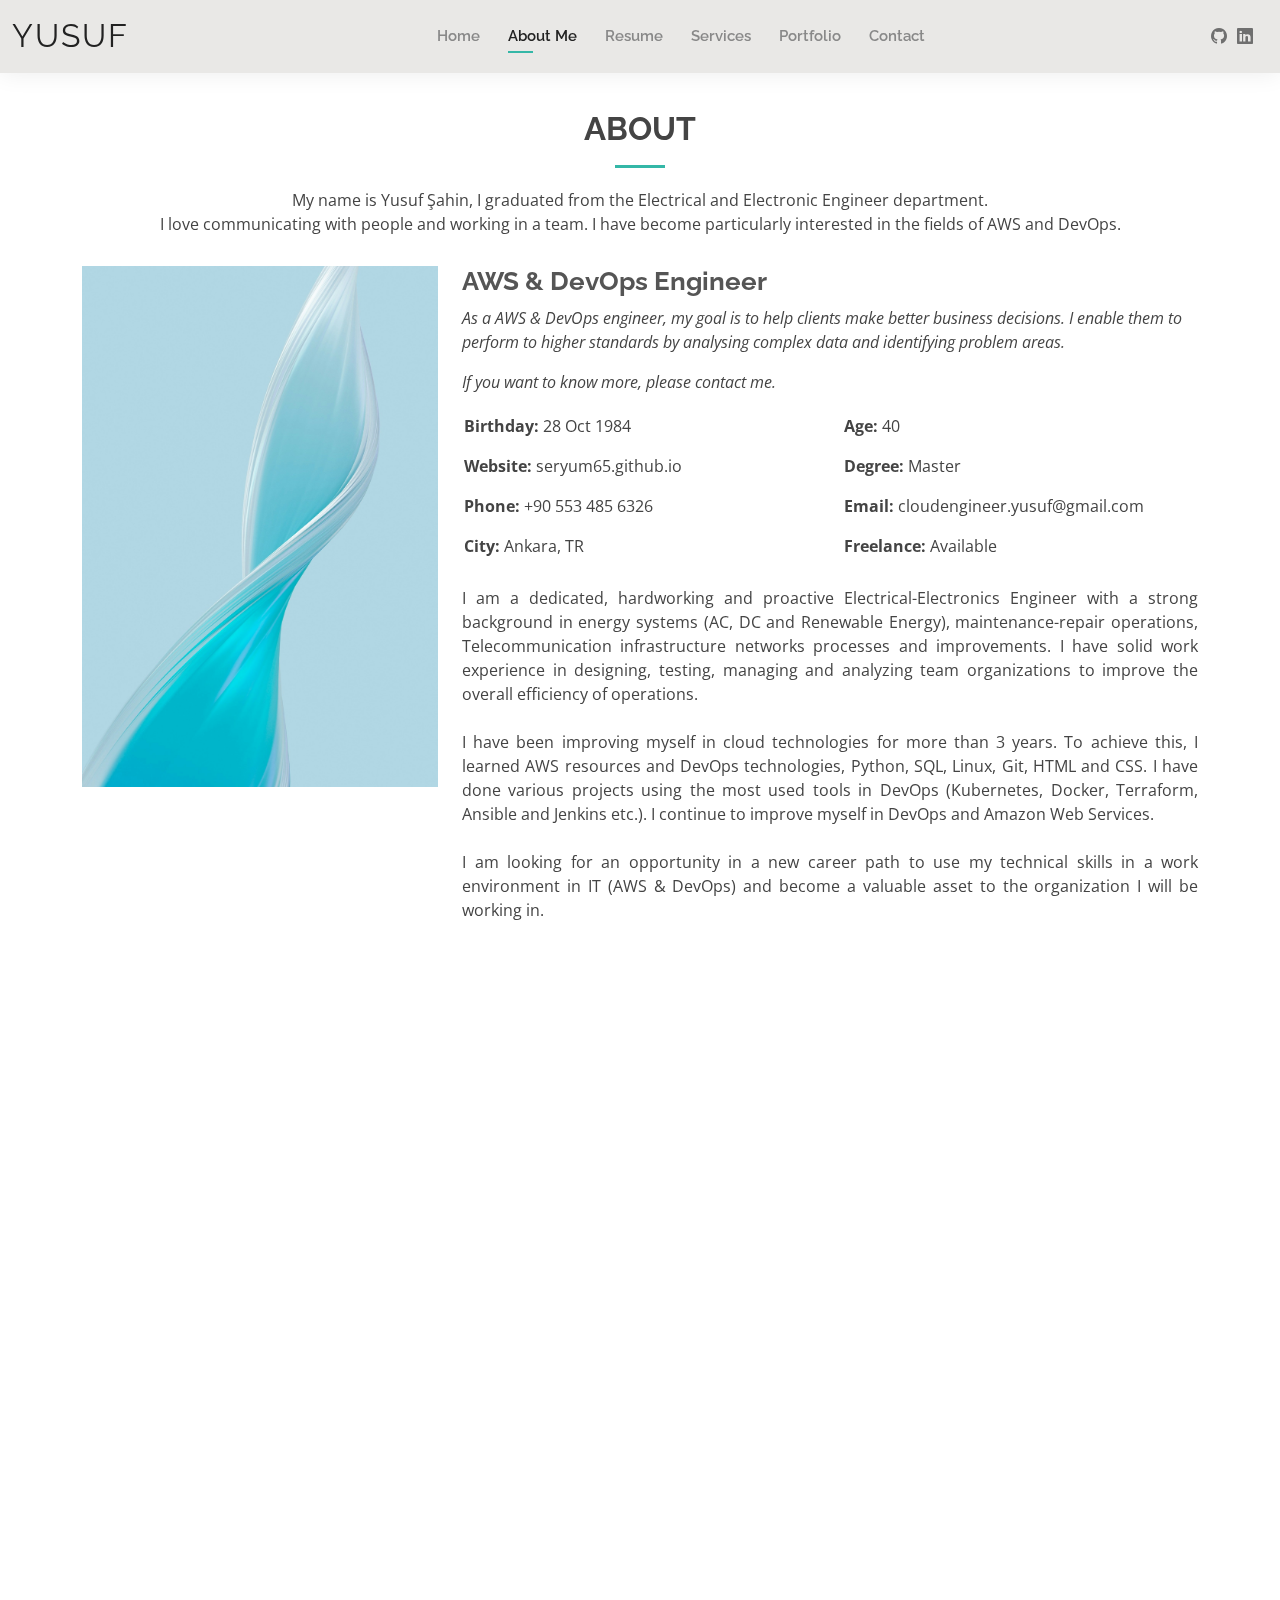
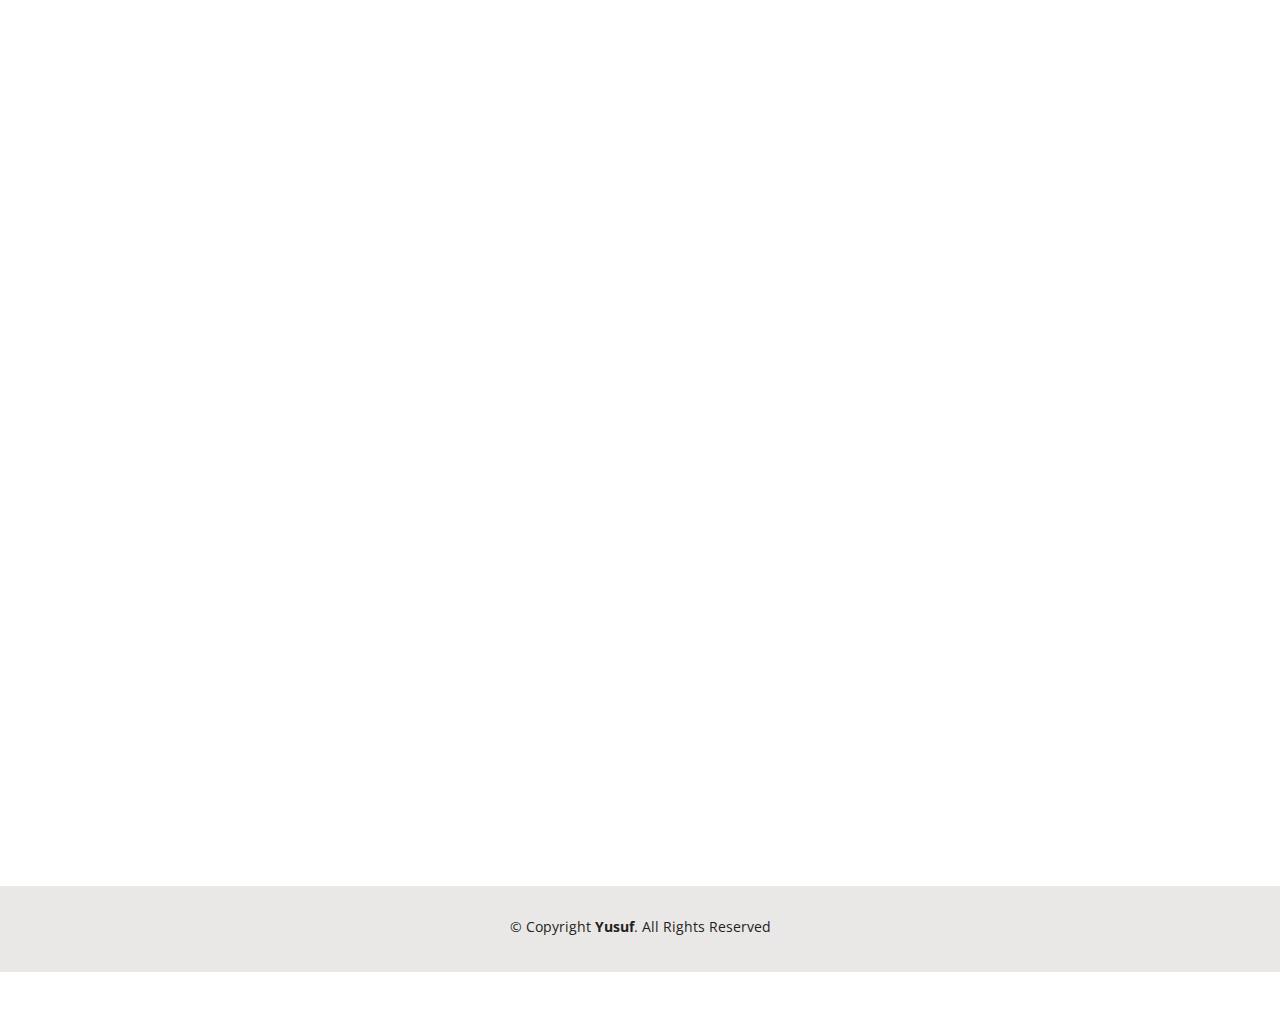
==== commit 55b8ff14: "updated-2024" ====
--- a/about.html
+++ b/about.html
@@ -81,7 +81,7 @@
 
         <div class="row">
           <div class="col-lg-4">
-            <img src="assets/img/IMG_2608.JPG" class="img-fluid" alt="profil photo" width="600" height="400">
+            <img src="assets/img/about.jpg" class="img-fluid" alt="profil photo" width="600" height="400">
           </div>
           <div class="col-lg-8 pt-4 pt-lg-0 content">
             <h3>AWS &amp; DevOps Engineer</h3>
@@ -98,14 +98,14 @@
                   <li><i class="bi bi-rounded-right"></i> <strong>Birthday:</strong> 28 Oct 1984</li>
                   <li><i class="bi bi-rounded-right"></i> <strong>Website:</strong> seryum65.github.io</li>
                   <li><i class="bi bi-rounded-right"></i> <strong>Phone:</strong> +90 553 485 6326</li>
-                  <li><i class="bi bi-rounded-right"></i> <strong>City:</strong> City : Ankara, TR</li>
+                  <li><i class="bi bi-rounded-right"></i> <strong>City:</strong> Ankara, TR</li>
                 </ul>
               </div>
               <div class="col-lg-6">
                 <ul>
                   <li><i class="bi bi-rounded-right"></i> <strong>Age:</strong> 40</li>
                   <li><i class="bi bi-rounded-right"></i> <strong>Degree:</strong> Master</li>
-                  <li><i class="bi bi-rounded-right"></i> <strong>Emailone:</strong> cloudengineer.yusuf@gmail.com</li>
+                  <li><i class="bi bi-rounded-right"></i> <strong>Email:</strong> cloudengineer.yusuf@gmail.com</li>
                   <li><i class="bi bi-rounded-right"></i> <strong>Freelance:</strong> Available</li>
                 </ul>
               </div>
@@ -113,7 +113,7 @@
             <p style="text-align:justify">
               I am a dedicated, hardworking and proactive Electrical-Electronics Engineer with a strong background in energy systems (AC, DC and Renewable Energy), maintenance-repair operations, Telecommunication infrastructure networks processes and improvements. I have solid work experience in designing, testing, managing and analyzing team organizations to improve the overall efficiency of operations. 
               <br><br>
-              I have been improving myself in cloud technologies and cloud engineering for more than 3 year. In order to achieve this, I have learned AWS resources and DevOps technologies, Python programming language, Linux, Git, HTML and CSS . In order to cloud engineering experience in data centers, I took a 9-month course about AWS & DevOps. In this way, I learned about AWS Cloud and the most used tool in DevOps; Kubernetes, Docker, Terraform,Ansible and Jenkins. I continue to improve myself in DevOps and Amazon Web Services.
+              I have been improving myself in cloud technologies for more than 3 years. To achieve this, I learned AWS resources and DevOps technologies, Python, SQL, Linux, Git, HTML and CSS. I have done various projects using the most used tools in DevOps (Kubernetes, Docker, Terraform, Ansible and Jenkins etc.). I continue to improve myself in DevOps and Amazon Web Services.
               <br><br>
               I am looking for an opportunity in a new career path to use my technical skills in a work environment in IT (AWS & DevOps) and become a valuable asset to the organization I will be working in.
             </p>
